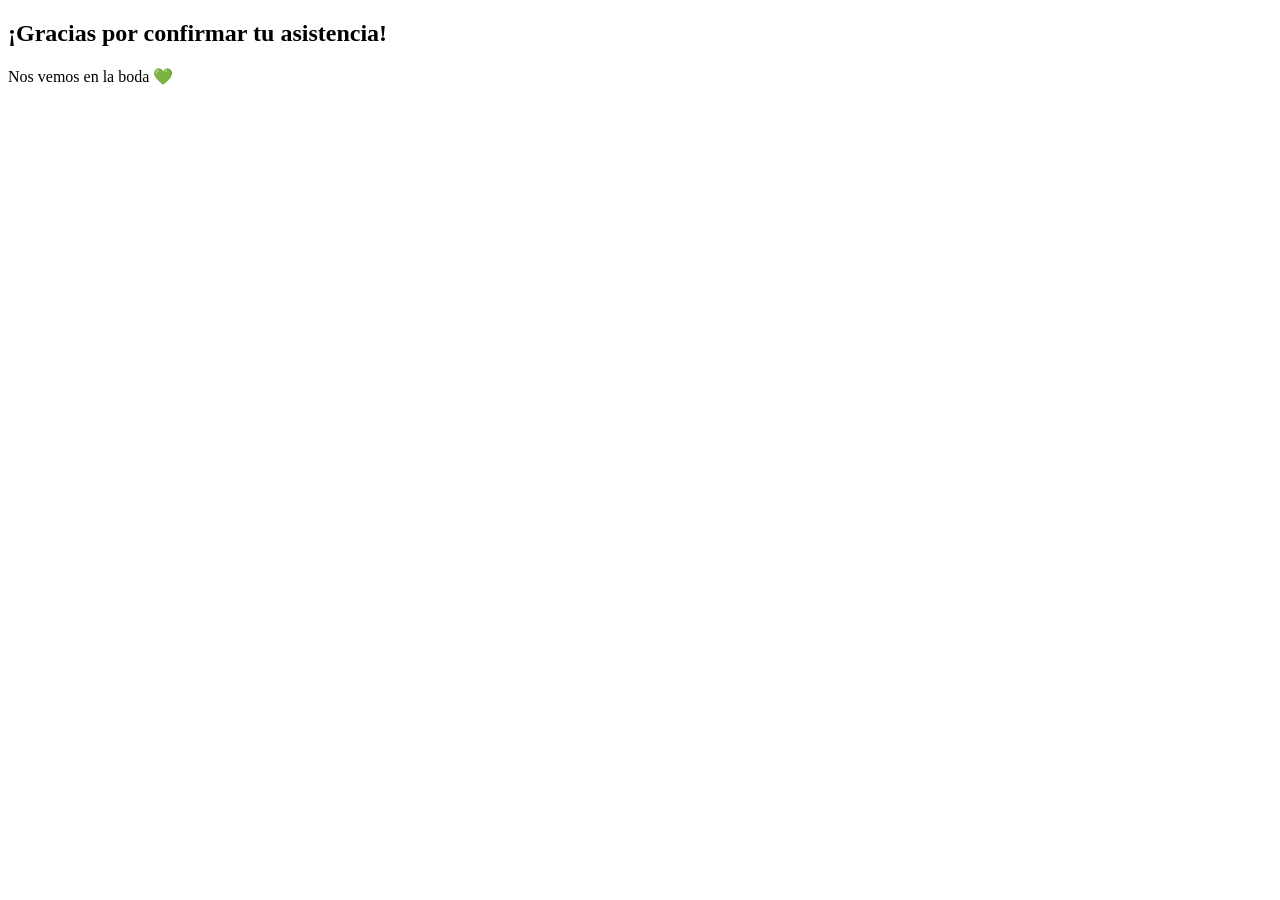
==== success.html @ ad3a9b4c "Pagina de exito formulario" ====
<!DOCTYPE html>
<html lang="es">
<head>
    <meta charset="UTF-8">
    <title>Gracias</title>
</head>
<body>
    <h2>¡Gracias por confirmar tu asistencia!</h2>
    <p>Nos vemos en la boda 💚</p>
</body>
</html>
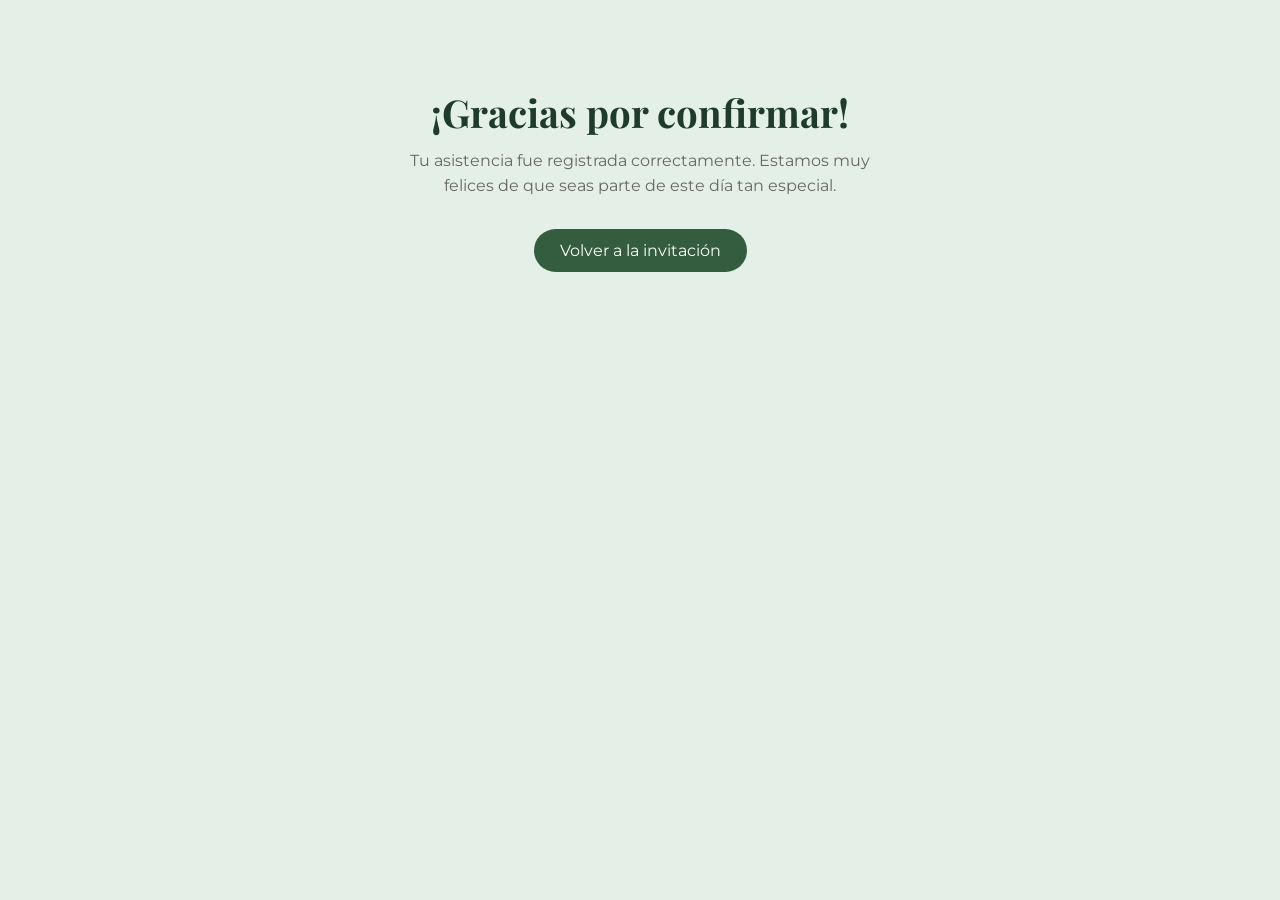
==== commit cbaa5b55: "Update success page with new title and styles" ====
--- a/success.html
+++ b/success.html
@@ -2,10 +2,88 @@
 <html lang="es">
 <head>
     <meta charset="UTF-8">
-    <title>Gracias</title>
+    <meta name="viewport" content="width=device-width, initial-scale=1.0">
+    <title>Gracias por confirmar</title>
+
+    <!-- Tipografías -->
+    <link href="https://fonts.googleapis.com/css2?family=Playfair+Display:wght@400;600&family=Montserrat:wght@300;400;600&display=swap" rel="stylesheet">
+
+    <style>
+        :root {
+            --green-dark: #1f3b2c;
+            --green: #345c3f;
+            --green-soft: #e4efe7;
+            --brown: #7a5a3a;
+            --brown-soft: #f3ebe2;
+            --text-main: #2f2f2f;
+            --text-soft: #666;
+            --white: #ffffff;
+        }
+
+        body {
+            margin: 0;
+            font-family: 'Montserrat', sans-serif;
+            background: var(--green-soft);
+            color: var(--text-main);
+            text-align: center;
+            padding: 60px 20px;
+        }
+
+        h1 {
+            font-family: 'Playfair Display', serif;
+            font-size: 2.4rem;
+            color: var(--green-dark);
+            margin-bottom: 10px;
+        }
+
+        p {
+            font-size: 1rem;
+            color: var(--text-soft);
+            max-width: 500px;
+            margin: 0 auto 30px;
+            line-height: 1.6;
+        }
+
+        .btn {
+            display: inline-block;
+            padding: 12px 26px;
+            background: var(--green);
+            color: var(--white);
+            text-decoration: none;
+            border-radius: 999px;
+            font-size: 1rem;
+            transition: 0.3s ease;
+        }
+
+        .btn:hover {
+            background: var(--green-dark);
+        }
+
+        /* Animación suave */
+        .fade-in {
+            opacity: 0;
+            transform: translateY(20px);
+            animation: fadeIn 1s forwards ease-out;
+        }
+
+        @keyframes fadeIn {
+            to {
+                opacity: 1;
+                transform: translateY(0);
+            }
+        }
+    </style>
 </head>
+
 <body>
-    <h2>¡Gracias por confirmar tu asistencia!</h2>
-    <p>Nos vemos en la boda 💚</p>
+    <div class="fade-in">
+        <h1>¡Gracias por confirmar!</h1>
+        <p>
+            Tu asistencia fue registrada correctamente.  
+            Estamos muy felices de que seas parte de este día tan especial.
+        </p>
+
+        <a href="/index.html" class="btn">Volver a la invitación</a>
+    </div>
 </body>
 </html>
